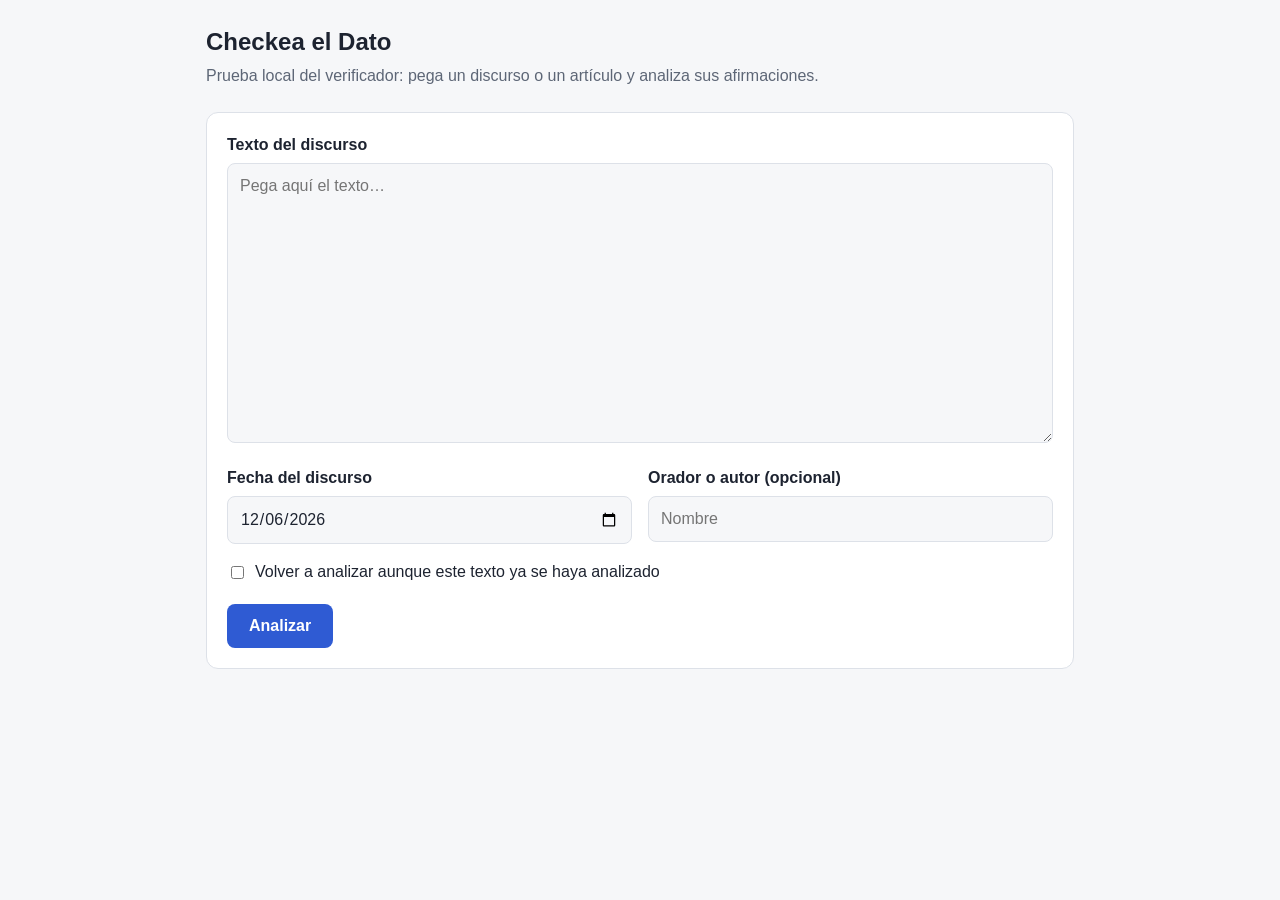
==== pipeline/web/static/index.html @ 822f7fe0 "feat: several speakers per text with per-speaker results Detection returns who the text says made ea" ====
<!doctype html>
<html lang="es">
<head>
<meta charset="utf-8">
<meta name="viewport" content="width=device-width, initial-scale=1">
<title>Checkea el Dato · prueba local</title>
<style>
  :root {
    --bg: #f6f7f9; --card: #ffffff; --text: #1d2330; --muted: #5d6676; --border: #dde1e8;
    --accent: #2f5bd3; --accent-text: #ffffff;
    --warn: #b7791f;
    --verdadero: #1f8a4c; --verdadero_sin_fuente_oficial: #3f8f8a; --no_verificable: #6b7280;
    --falso_sin_fuente_oficial: #c2610f; --falso_con_fuente_oficial: #c53030;
    --tint-verdadero: #e6f4ec; --tint-verdadero_sin_fuente_oficial: #e5f2f1; --tint-no_verificable: #eef0f3;
    --tint-falso_sin_fuente_oficial: #fcefe3; --tint-falso_con_fuente_oficial: #fbe7e7;
  }
  @media (prefers-color-scheme: dark) {
    :root {
      --bg: #12151b; --card: #1b2029; --text: #e6e9ef; --muted: #9aa3b2; --border: #2c3340;
      --accent: #6d8ff0; --accent-text: #0d1117;
      --warn: #e0a84a;
      --verdadero: #4cc38a; --verdadero_sin_fuente_oficial: #6cc4bd; --no_verificable: #9aa3b2;
      --falso_sin_fuente_oficial: #f0a060; --falso_con_fuente_oficial: #f07171;
      --tint-verdadero: #16291f; --tint-verdadero_sin_fuente_oficial: #152a29; --tint-no_verificable: #232833;
      --tint-falso_sin_fuente_oficial: #2f2216; --tint-falso_con_fuente_oficial: #2e1818;
    }
  }
  * { box-sizing: border-box; }
  body { margin: 0; background: var(--bg); color: var(--text);
         font: 16px/1.5 -apple-system, BlinkMacSystemFont, "Segoe UI", Roboto, sans-serif; }
  main { max-width: 900px; margin: 0 auto; padding: 24px 16px 64px; }
  h1 { font-size: 1.5rem; margin: 0 0 4px; }
  h2 { font-size: 1.15rem; margin: 0 0 12px; }
  .sub { color: var(--muted); margin: 0 0 24px; }
  .card { background: var(--card); border: 1px solid var(--border); border-radius: 12px;
          padding: 20px; margin-bottom: 20px; }
  label { display: block; font-weight: 600; margin-bottom: 6px; }
  textarea, input[type=text], input[type=date] {
    width: 100%; padding: 10px 12px; border: 1px solid var(--border); border-radius: 8px;
    background: var(--bg); color: var(--text); font: inherit; }
  textarea { min-height: 280px; resize: vertical; }
  .row { display: grid; grid-template-columns: 1fr 1fr; gap: 16px; margin-top: 16px; }
  @media (max-width: 600px) { .row { grid-template-columns: 1fr; } }
  .check { display: flex; align-items: center; gap: 8px; margin-top: 16px; font-weight: 400; }
  .actions { display: flex; align-items: center; gap: 16px; margin-top: 20px; }
  button { background: var(--accent); color: var(--accent-text); border: 0; border-radius: 8px;
           padding: 10px 22px; font: inherit; font-weight: 600; cursor: pointer; }
  button:disabled { opacity: .5; cursor: default; }
  .hint { color: var(--muted); font-size: .9rem; }
  .steps { list-style: none; padding: 0; margin: 0 0 12px; }
  .steps li { display: flex; gap: 10px; align-items: center; padding: 4px 0; color: var(--muted); }
  .steps li.done { color: var(--text); }
  .steps li.running { color: var(--accent); font-weight: 600; }
  .steps li.failed { color: var(--falso); font-weight: 600; }
  .icon { width: 1.2em; text-align: center; }
  .spin { display: inline-block; animation: spin 1s linear infinite; }
  @keyframes spin { to { transform: rotate(360deg); } }
  .error { border-color: var(--falso); background: var(--tint-falso); }
  .tiles { display: grid; grid-template-columns: repeat(5, 1fr); gap: 10px; margin-bottom: 14px; }
  @media (max-width: 760px) { .tiles { grid-template-columns: repeat(2, 1fr); } }
  .tile { border: 2px solid transparent; border-radius: 10px; padding: 10px 12px; cursor: pointer;
          text-align: left; background: var(--bg); color: var(--text); font: inherit; }
  .tile .n { font-size: 1.6rem; font-weight: 700; display: block; line-height: 1.2; }
  .tile.active { border-color: currentColor; }
  .meta { color: var(--muted); font-size: .92rem; margin: 4px 0; }
  .warnings { margin: 10px 0 0; padding-left: 20px; color: var(--warn); font-size: .92rem; }
  .claim { border-left: 5px solid var(--border); }
  .claim header { display: flex; flex-wrap: wrap; gap: 8px; align-items: center; margin-bottom: 10px; }
  .badge { border-radius: 999px; padding: 2px 12px; font-weight: 700; font-size: .9rem; }
  .pill { border: 1px solid var(--border); border-radius: 999px; padding: 1px 10px; font-size: .82rem; color: var(--muted); }
  blockquote { margin: 0 0 8px; padding: 8px 12px; border-radius: 8px; background: var(--bg); font-style: italic; }
  .normalized { margin: 0 0 10px; font-weight: 600; }
  .explanation { margin: 0 0 10px; }
  .sources { margin: 0; padding-left: 20px; font-size: .92rem; }
  .sources a { color: var(--accent); word-break: break-word; }
  .note { font-size: .88rem; color: var(--warn); margin: 8px 0 0; }
  .hidden { display: none; }
  .table-wrap { overflow-x: auto; margin-top: 14px; }
  table { border-collapse: collapse; width: 100%; font-size: .92rem; }
  th, td { padding: 6px 8px; border-bottom: 1px solid var(--border); text-align: right; white-space: nowrap; }
  th:first-child, td:first-child { text-align: left; white-space: normal; }
  th { color: var(--muted); font-weight: 600; font-size: .82rem; }
  tbody tr { cursor: pointer; }
  tbody tr:hover, tbody tr.active { background: var(--bg); }
  tbody tr.active td:first-child { font-weight: 700; }
  .filters { margin: 0 0 12px; }
</style>
</head>
<body>
<main>
  <h1>Checkea el Dato</h1>
  <p class="sub">Prueba local del verificador: pega un discurso o un artículo y analiza sus afirmaciones.</p>

  <section class="card">
    <form id="form">
      <label for="texto">Texto del discurso</label>
      <textarea id="texto" placeholder="Pega aquí el texto…" required></textarea>
      <div class="row">
        <div>
          <label for="fecha">Fecha del discurso</label>
          <input id="fecha" type="date" required>
        </div>
        <div>
          <label for="autor">Orador o autor (opcional)</label>
          <input id="autor" type="text" placeholder="Nombre">
        </div>
      </div>
      <label class="check"><input id="recalcular" type="checkbox">
        Volver a analizar aunque este texto ya se haya analizado</label>
      <div class="actions">
        <button id="enviar" type="submit">Analizar</button>
        <span class="hint" id="chars"></span>
      </div>
    </form>
  </section>

  <section class="card hidden" id="progreso">
    <h2>Progreso</h2>
    <ul class="steps" id="pasos"></ul>
    <p class="meta" id="mensaje"></p>
  </section>

  <section class="card error hidden" id="error"></section>

  <section class="hidden" id="resultado">
    <div class="card">
      <h2 id="titulo-resumen"></h2>
      <div class="tiles" id="tiles"></div>
      <p class="meta" id="base"></p>
      <p class="meta">«Fuente oficial» incluye organismos públicos (INE, BOE, Banco de España…) y
        verificadores profesionales (Maldita, Newtral, EFE Verifica).</p>
      <p class="meta" id="coste"></p>
      <ul class="warnings" id="avisos"></ul>
      <div class="table-wrap hidden" id="oradores-wrap">
        <h2>Por orador</h2>
        <table id="oradores"></table>
      </div>
    </div>
    <p class="meta filters" id="filtros"></p>
    <div id="afirmaciones"></div>
  </section>
</main>

<script>
const CATEGORIES = {
  verdadero: "Verdadero",
  verdadero_sin_fuente_oficial: "Verdadero sin fuente oficial",
  no_verificable: "No verificable",
  falso_sin_fuente_oficial: "Falso sin fuente oficial",
  falso_con_fuente_oficial: "Falso con fuente oficial",
};
const STEP_NAMES = {
  audio: "Extraer audio", transcript: "Preparar el texto", claims: "Detectar afirmaciones",
  evidence: "Buscar evidencia", verdicts: "Decidir veredictos", report: "Generar informe",
};
const BASIS = {
  factcheck: "desmentido publicado", oficial: "fuente oficial", web: "solo web", sin_fuente: "sin fuente",
};
const STEP_ICONS = { pending: "○", running: "◐", done: "✓", failed: "✗" };

const $ = (id) => document.getElementById(id);
let filter = null;
let speakerFilter = null;
let lastReport = null;

function el(tag, attrs = {}, ...children) {
  const node = document.createElement(tag);
  for (const [key, value] of Object.entries(attrs)) {
    if (key === "class") node.className = value;
    else if (key === "style") node.style.cssText = value;
    else node.setAttribute(key, value);
  }
  for (const child of children) {
    if (child === null || child === undefined) continue;
    node.append(child instanceof Node ? child : document.createTextNode(String(child)));
  }
  return node;
}

function safeLink(url, text) {
  // Only http(s) links; text is always set as text, never as HTML.
  if (!/^https?:\/\//i.test(url)) return el("span", {}, text);
  return el("a", { href: url, target: "_blank", rel: "noopener noreferrer" }, text);
}

function formatTime(seconds) {
  const s = Math.floor(seconds), m = Math.floor(s / 60);
  return `${String(m).padStart(2, "0")}:${String(s % 60).padStart(2, "0")}`;
}

function show(id, visible) { $(id).classList.toggle("hidden", !visible); }

function renderSteps(status) {
  $("pasos").replaceChildren(...status.pasos.map((step) => {
    const icon = el("span", { class: "icon" }, STEP_ICONS[step.estado] || "○");
    if (step.estado === "running") icon.classList.add("spin");
    return el("li", { class: step.estado }, icon, STEP_NAMES[step.paso] || step.paso);
  }));
  $("mensaje").textContent = status.estado === "en_curso" ? status.progreso : "";
}

function renderClaim(claim, speakers) {
  const color = `var(--${claim.category})`;
  const header = el("header", {},
    el("span", { class: "badge", style: `background: var(--tint-${claim.category}); color: ${color}` },
      CATEGORIES[claim.category]),
  );
  if (claim.verdict === "falso" && claim.matched_factcheck) {
    header.append(el("span", { class: "badge", style: `background: ${color}; color: var(--card)` }, "Bulo"));
  }
  if (claim.verdict !== "no_verificable") {
    header.append(el("span", { class: "pill" }, `confianza ${Math.round(claim.confidence * 100)} %`));
  }
  if (claim.basis) header.append(el("span", { class: "pill" }, BASIS[claim.basis]));
  header.append(el("span", { class: "pill" }, speakers[claim.speaker] || claim.speaker));
  if (claim.start !== null && claim.start !== undefined) {
    header.append(el("span", { class: "pill" }, formatTime(claim.start)));
  }

  const card = el("article", { class: "card claim", style: `border-left-color: ${color}` },
    header,
    el("blockquote", {}, `«${claim.text_original}»`),
    el("p", { class: "normalized" }, claim.text_normalized),
    el("p", { class: "explanation" }, claim.explanation),
  );
  if (claim.sources.length) {
    card.append(el("ul", { class: "sources" }, ...claim.sources.map((s) => el("li", {},
      `${s.organization} — `, safeLink(s.url, s.title), s.date ? ` (${s.date})` : ""))));
  }
  if (claim.analysis_error) card.append(el("p", { class: "note" }, `El análisis falló: ${claim.analysis_error}`));
  if (claim.evidence_errors.length) {
    card.append(el("p", { class: "note" }, `Búsquedas con errores: ${claim.evidence_errors.join("; ")}`));
  }
  return card;
}

function renderReport(report) {
  lastReport = report;
  const total = report.claims.length;
  $("titulo-resumen").textContent = `${total} afirmaci${total === 1 ? "ón verificable" : "ones verificables"}`;
  $("tiles").replaceChildren(...Object.entries(CATEGORIES).map(([key, name]) => {
    const tile = el("button", { type: "button", class: "tile" + (filter === key ? " active" : ""),
      style: `color: var(--${key}); background: var(--tint-${key})` },
      el("span", { class: "n" }, report.by_category[key]), name);
    tile.addEventListener("click", () => { filter = filter === key ? null : key; renderReport(lastReport); });
    return tile;
  }));
  const basis = Object.entries(report.by_basis).filter(([, n]) => n).map(([k, n]) => `${BASIS[k]}: ${n}`);
  $("base").textContent = basis.length ? `En qué se apoyan los veredictos — ${basis.join(", ")}` : "";
  const plan = report.cost.entries.some((e) => e.provider === "claude-code");
  $("coste").textContent = `Coste estimado: ${report.cost.total_usd.toFixed(4)} $` +
    (plan ? " (equivalente orientativo, cubierto por tu plan de Claude)" : "");
  $("avisos").replaceChildren(...report.warnings.map((w) => el("li", {}, w)));

  renderSpeakers(report);
  const name = (c) => report.speakers[c.speaker] || c.speaker;
  const claims = report.claims.filter((c) =>
    (!filter || c.category === filter) && (!speakerFilter || name(c) === speakerFilter));
  const active = [filter && CATEGORIES[filter], speakerFilter].filter(Boolean);
  $("filtros").textContent = active.length
    ? `Mostrando: ${active.join(" · ")} (${claims.length}). Pulsa de nuevo para quitar el filtro.` : "";
  $("afirmaciones").replaceChildren(...claims.map((c) => renderClaim(c, report.speakers)));
  if (!total) {
    $("afirmaciones").append(el("p", { class: "meta" }, "No se han detectado afirmaciones verificables en el texto."));
  }
  show("resultado", true);
}

function renderSpeakers(report) {
  const speakers = Object.entries(report.by_speaker);
  show("oradores-wrap", speakers.length > 1);
  if (speakers.length < 2) return;
  const head = el("tr", {}, el("th", {}, "Orador"),
    ...Object.values(CATEGORIES).map((n) => el("th", {}, n)), el("th", {}, "Total"));
  const rows = speakers.map(([speaker, counts]) => {
    const total = Object.values(counts).reduce((a, b) => a + b, 0);
    const row = el("tr", { class: speakerFilter === speaker ? "active" : "" }, el("td", {}, speaker),
      ...Object.keys(CATEGORIES).map((k) => el("td", { style: counts[k] ? `color: var(--${k}); font-weight: 700` : "" }, counts[k])),
      el("td", {}, total));
    row.addEventListener("click", () => {
      speakerFilter = speakerFilter === speaker ? null : speaker;
      renderReport(lastReport);
    });
    return row;
  });
  $("oradores").replaceChildren(el("thead", {}, head), el("tbody", {}, ...rows));
}

async function poll(jobId) {
  const response = await fetch(`/api/analisis/${jobId}`);
  if (!response.ok) throw new Error("No se pudo consultar el análisis");
  const status = await response.json();
  renderSteps(status);
  if (status.estado === "en_curso") return setTimeout(() => poll(jobId).catch(fail), 1000);
  $("enviar").disabled = false;
  if (status.estado === "error") return fail(new Error(status.error));
  try { localStorage.setItem("ultimoAnalisis", jobId); } catch (e) { /* storage unavailable */ }
  renderReport(status.informe);
}

function fail(error) {
  $("enviar").disabled = false;
  $("error").replaceChildren(el("strong", {}, "No se pudo completar el análisis. "), error.message);
  show("error", true);
}

$("form").addEventListener("submit", async (event) => {
  event.preventDefault();
  show("error", false); show("resultado", false); filter = null; speakerFilter = null;
  $("enviar").disabled = true;
  try {
    const response = await fetch("/api/analisis", {
      method: "POST",
      headers: { "Content-Type": "application/json" },
      body: JSON.stringify({
        texto: $("texto").value, fecha: $("fecha").value,
        autor: $("autor").value, recalcular: $("recalcular").checked,
      }),
    });
    const body = await response.json();
    if (!response.ok) throw new Error(typeof body.detail === "string" ? body.detail : "Datos no válidos");
    show("progreso", true);
    await poll(body.job_id);
  } catch (error) { fail(error); }
});

$("texto").addEventListener("input", () => {
  const n = $("texto").value.length;
  $("chars").textContent = n ? `${n.toLocaleString("es-ES")} caracteres` : "";
});

$("fecha").value = new Date().toISOString().slice(0, 10);
try {
  const last = localStorage.getItem("ultimoAnalisis");
  if (last) poll(last).then(() => show("progreso", true)).catch(() => {});
} catch (e) { /* storage unavailable */ }
</script>
</body>
</html>
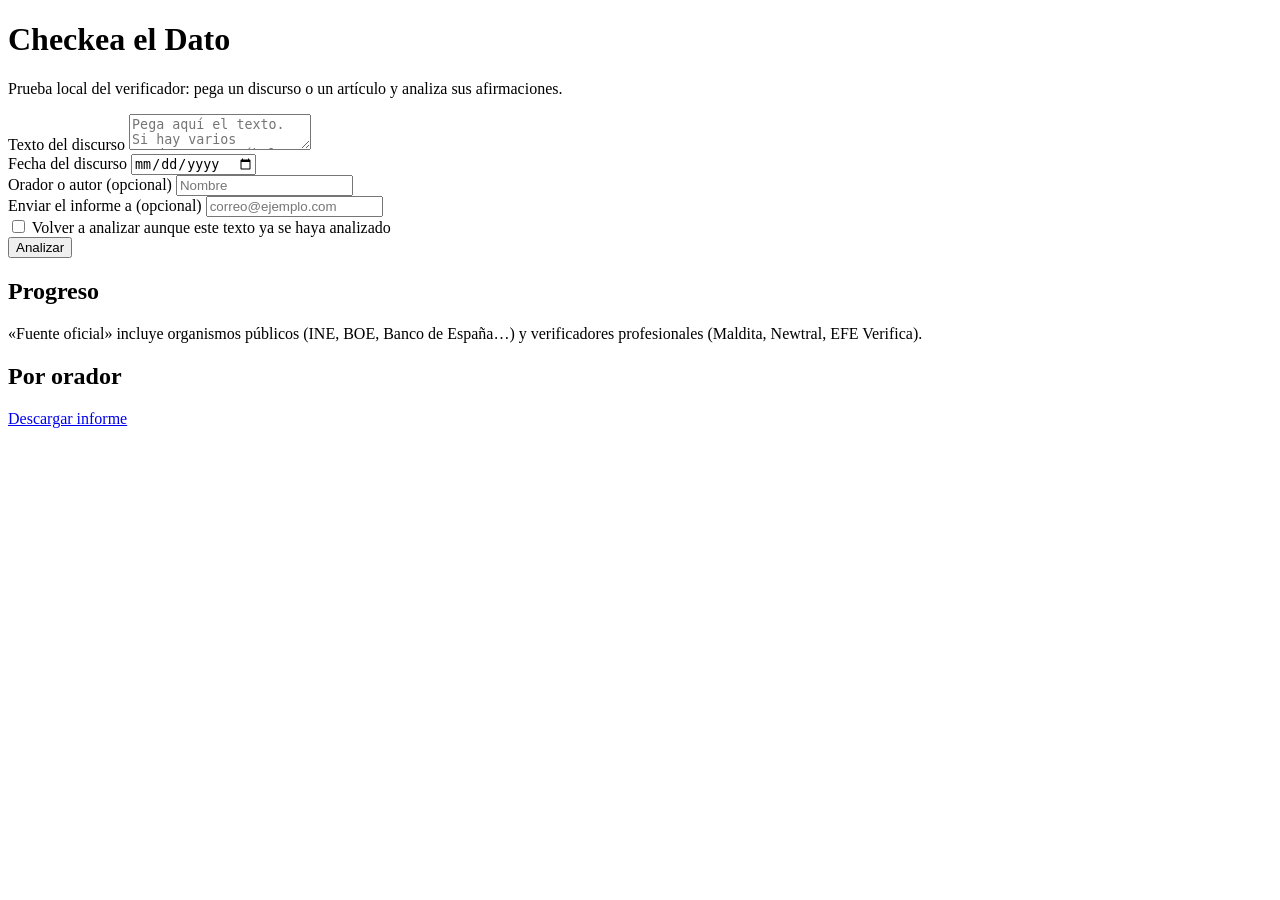
==== commit 451e65f9: "feat: email reports with an interactive HTML attachment The web form and `verificar --email` send th" ====
--- a/pipeline/web/static/index.html
+++ b/pipeline/web/static/index.html
@@ -4,87 +4,7 @@
 <meta charset="utf-8">
 <meta name="viewport" content="width=device-width, initial-scale=1">
 <title>Checkea el Dato · prueba local</title>
-<style>
-  :root {
-    --bg: #f6f7f9; --card: #ffffff; --text: #1d2330; --muted: #5d6676; --border: #dde1e8;
-    --accent: #2f5bd3; --accent-text: #ffffff;
-    --warn: #b7791f;
-    --verdadero: #1f8a4c; --verdadero_sin_fuente_oficial: #3f8f8a; --no_verificable: #6b7280;
-    --falso_sin_fuente_oficial: #c2610f; --falso_con_fuente_oficial: #c53030;
-    --tint-verdadero: #e6f4ec; --tint-verdadero_sin_fuente_oficial: #e5f2f1; --tint-no_verificable: #eef0f3;
-    --tint-falso_sin_fuente_oficial: #fcefe3; --tint-falso_con_fuente_oficial: #fbe7e7;
-  }
-  @media (prefers-color-scheme: dark) {
-    :root {
-      --bg: #12151b; --card: #1b2029; --text: #e6e9ef; --muted: #9aa3b2; --border: #2c3340;
-      --accent: #6d8ff0; --accent-text: #0d1117;
-      --warn: #e0a84a;
-      --verdadero: #4cc38a; --verdadero_sin_fuente_oficial: #6cc4bd; --no_verificable: #9aa3b2;
-      --falso_sin_fuente_oficial: #f0a060; --falso_con_fuente_oficial: #f07171;
-      --tint-verdadero: #16291f; --tint-verdadero_sin_fuente_oficial: #152a29; --tint-no_verificable: #232833;
-      --tint-falso_sin_fuente_oficial: #2f2216; --tint-falso_con_fuente_oficial: #2e1818;
-    }
-  }
-  * { box-sizing: border-box; }
-  body { margin: 0; background: var(--bg); color: var(--text);
-         font: 16px/1.5 -apple-system, BlinkMacSystemFont, "Segoe UI", Roboto, sans-serif; }
-  main { max-width: 900px; margin: 0 auto; padding: 24px 16px 64px; }
-  h1 { font-size: 1.5rem; margin: 0 0 4px; }
-  h2 { font-size: 1.15rem; margin: 0 0 12px; }
-  .sub { color: var(--muted); margin: 0 0 24px; }
-  .card { background: var(--card); border: 1px solid var(--border); border-radius: 12px;
-          padding: 20px; margin-bottom: 20px; }
-  label { display: block; font-weight: 600; margin-bottom: 6px; }
-  textarea, input[type=text], input[type=date] {
-    width: 100%; padding: 10px 12px; border: 1px solid var(--border); border-radius: 8px;
-    background: var(--bg); color: var(--text); font: inherit; }
-  textarea { min-height: 280px; resize: vertical; }
-  .row { display: grid; grid-template-columns: 1fr 1fr; gap: 16px; margin-top: 16px; }
-  @media (max-width: 600px) { .row { grid-template-columns: 1fr; } }
-  .check { display: flex; align-items: center; gap: 8px; margin-top: 16px; font-weight: 400; }
-  .actions { display: flex; align-items: center; gap: 16px; margin-top: 20px; }
-  button { background: var(--accent); color: var(--accent-text); border: 0; border-radius: 8px;
-           padding: 10px 22px; font: inherit; font-weight: 600; cursor: pointer; }
-  button:disabled { opacity: .5; cursor: default; }
-  .hint { color: var(--muted); font-size: .9rem; }
-  .steps { list-style: none; padding: 0; margin: 0 0 12px; }
-  .steps li { display: flex; gap: 10px; align-items: center; padding: 4px 0; color: var(--muted); }
-  .steps li.done { color: var(--text); }
-  .steps li.running { color: var(--accent); font-weight: 600; }
-  .steps li.failed { color: var(--falso); font-weight: 600; }
-  .icon { width: 1.2em; text-align: center; }
-  .spin { display: inline-block; animation: spin 1s linear infinite; }
-  @keyframes spin { to { transform: rotate(360deg); } }
-  .error { border-color: var(--falso); background: var(--tint-falso); }
-  .tiles { display: grid; grid-template-columns: repeat(5, 1fr); gap: 10px; margin-bottom: 14px; }
-  @media (max-width: 760px) { .tiles { grid-template-columns: repeat(2, 1fr); } }
-  .tile { border: 2px solid transparent; border-radius: 10px; padding: 10px 12px; cursor: pointer;
-          text-align: left; background: var(--bg); color: var(--text); font: inherit; }
-  .tile .n { font-size: 1.6rem; font-weight: 700; display: block; line-height: 1.2; }
-  .tile.active { border-color: currentColor; }
-  .meta { color: var(--muted); font-size: .92rem; margin: 4px 0; }
-  .warnings { margin: 10px 0 0; padding-left: 20px; color: var(--warn); font-size: .92rem; }
-  .claim { border-left: 5px solid var(--border); }
-  .claim header { display: flex; flex-wrap: wrap; gap: 8px; align-items: center; margin-bottom: 10px; }
-  .badge { border-radius: 999px; padding: 2px 12px; font-weight: 700; font-size: .9rem; }
-  .pill { border: 1px solid var(--border); border-radius: 999px; padding: 1px 10px; font-size: .82rem; color: var(--muted); }
-  blockquote { margin: 0 0 8px; padding: 8px 12px; border-radius: 8px; background: var(--bg); font-style: italic; }
-  .normalized { margin: 0 0 10px; font-weight: 600; }
-  .explanation { margin: 0 0 10px; }
-  .sources { margin: 0; padding-left: 20px; font-size: .92rem; }
-  .sources a { color: var(--accent); word-break: break-word; }
-  .note { font-size: .88rem; color: var(--warn); margin: 8px 0 0; }
-  .hidden { display: none; }
-  .table-wrap { overflow-x: auto; margin-top: 14px; }
-  table { border-collapse: collapse; width: 100%; font-size: .92rem; }
-  th, td { padding: 6px 8px; border-bottom: 1px solid var(--border); text-align: right; white-space: nowrap; }
-  th:first-child, td:first-child { text-align: left; white-space: normal; }
-  th { color: var(--muted); font-weight: 600; font-size: .82rem; }
-  tbody tr { cursor: pointer; }
-  tbody tr:hover, tbody tr.active { background: var(--bg); }
-  tbody tr.active td:first-child { font-weight: 700; }
-  .filters { margin: 0 0 12px; }
-</style>
+<link rel="stylesheet" href="/static/report.css">
 </head>
 <body>
 <main>
@@ -94,7 +14,7 @@
   <section class="card">
     <form id="form">
       <label for="texto">Texto del discurso</label>
-      <textarea id="texto" placeholder="Pega aquí el texto…" required></textarea>
+      <textarea id="texto" placeholder="Pega aquí el texto. Si hay varios oradores, escríbelo como «Nombre: lo que dice»." required></textarea>
       <div class="row">
         <div>
           <label for="fecha">Fecha del discurso</label>
@@ -103,6 +23,12 @@
         <div>
           <label for="autor">Orador o autor (opcional)</label>
           <input id="autor" type="text" placeholder="Nombre">
+        </div>
+      </div>
+      <div class="row">
+        <div>
+          <label for="email">Enviar el informe a (opcional)</label>
+          <input id="email" type="email" placeholder="correo@ejemplo.com" autocomplete="email">
         </div>
       </div>
       <label class="check"><input id="recalcular" type="checkbox">
@@ -118,6 +44,7 @@
     <h2>Progreso</h2>
     <ul class="steps" id="pasos"></ul>
     <p class="meta" id="mensaje"></p>
+    <p class="meta" id="correo"></p>
   </section>
 
   <section class="card error hidden" id="error"></section>
@@ -135,60 +62,25 @@
         <h2>Por orador</h2>
         <table id="oradores"></table>
       </div>
+      <div class="actions"><a class="button" id="descargar" href="#">Descargar informe</a></div>
     </div>
     <p class="meta filters" id="filtros"></p>
     <div id="afirmaciones"></div>
   </section>
 </main>
 
+<script src="/static/report.js"></script>
 <script>
-const CATEGORIES = {
-  verdadero: "Verdadero",
-  verdadero_sin_fuente_oficial: "Verdadero sin fuente oficial",
-  no_verificable: "No verificable",
-  falso_sin_fuente_oficial: "Falso sin fuente oficial",
-  falso_con_fuente_oficial: "Falso con fuente oficial",
-};
 const STEP_NAMES = {
   audio: "Extraer audio", transcript: "Preparar el texto", claims: "Detectar afirmaciones",
   evidence: "Buscar evidencia", verdicts: "Decidir veredictos", report: "Generar informe",
 };
-const BASIS = {
-  factcheck: "desmentido publicado", oficial: "fuente oficial", web: "solo web", sin_fuente: "sin fuente",
+const STEP_ICONS = { pending: "○", running: "◐", done: "✓", failed: "✗" };
+const MAIL_TEXT = {
+  pendiente: "El informe se enviará por correo al terminar.",
+  enviando: "Enviando el informe por correo…",
+  enviado: "Informe enviado por correo.",
 };
-const STEP_ICONS = { pending: "○", running: "◐", done: "✓", failed: "✗" };
-
-const $ = (id) => document.getElementById(id);
-let filter = null;
-let speakerFilter = null;
-let lastReport = null;
-
-function el(tag, attrs = {}, ...children) {
-  const node = document.createElement(tag);
-  for (const [key, value] of Object.entries(attrs)) {
-    if (key === "class") node.className = value;
-    else if (key === "style") node.style.cssText = value;
-    else node.setAttribute(key, value);
-  }
-  for (const child of children) {
-    if (child === null || child === undefined) continue;
-    node.append(child instanceof Node ? child : document.createTextNode(String(child)));
-  }
-  return node;
-}
-
-function safeLink(url, text) {
-  // Only http(s) links; text is always set as text, never as HTML.
-  if (!/^https?:\/\//i.test(url)) return el("span", {}, text);
-  return el("a", { href: url, target: "_blank", rel: "noopener noreferrer" }, text);
-}
-
-function formatTime(seconds) {
-  const s = Math.floor(seconds), m = Math.floor(s / 60);
-  return `${String(m).padStart(2, "0")}:${String(s % 60).padStart(2, "0")}`;
-}
-
-function show(id, visible) { $(id).classList.toggle("hidden", !visible); }
 
 function renderSteps(status) {
   $("pasos").replaceChildren(...status.pasos.map((step) => {
@@ -197,93 +89,10 @@
     return el("li", { class: step.estado }, icon, STEP_NAMES[step.paso] || step.paso);
   }));
   $("mensaje").textContent = status.estado === "en_curso" ? status.progreso : "";
-}
-
-function renderClaim(claim, speakers) {
-  const color = `var(--${claim.category})`;
-  const header = el("header", {},
-    el("span", { class: "badge", style: `background: var(--tint-${claim.category}); color: ${color}` },
-      CATEGORIES[claim.category]),
-  );
-  if (claim.verdict === "falso" && claim.matched_factcheck) {
-    header.append(el("span", { class: "badge", style: `background: ${color}; color: var(--card)` }, "Bulo"));
-  }
-  if (claim.verdict !== "no_verificable") {
-    header.append(el("span", { class: "pill" }, `confianza ${Math.round(claim.confidence * 100)} %`));
-  }
-  if (claim.basis) header.append(el("span", { class: "pill" }, BASIS[claim.basis]));
-  header.append(el("span", { class: "pill" }, speakers[claim.speaker] || claim.speaker));
-  if (claim.start !== null && claim.start !== undefined) {
-    header.append(el("span", { class: "pill" }, formatTime(claim.start)));
-  }
-
-  const card = el("article", { class: "card claim", style: `border-left-color: ${color}` },
-    header,
-    el("blockquote", {}, `«${claim.text_original}»`),
-    el("p", { class: "normalized" }, claim.text_normalized),
-    el("p", { class: "explanation" }, claim.explanation),
-  );
-  if (claim.sources.length) {
-    card.append(el("ul", { class: "sources" }, ...claim.sources.map((s) => el("li", {},
-      `${s.organization} — `, safeLink(s.url, s.title), s.date ? ` (${s.date})` : ""))));
-  }
-  if (claim.analysis_error) card.append(el("p", { class: "note" }, `El análisis falló: ${claim.analysis_error}`));
-  if (claim.evidence_errors.length) {
-    card.append(el("p", { class: "note" }, `Búsquedas con errores: ${claim.evidence_errors.join("; ")}`));
-  }
-  return card;
-}
-
-function renderReport(report) {
-  lastReport = report;
-  const total = report.claims.length;
-  $("titulo-resumen").textContent = `${total} afirmaci${total === 1 ? "ón verificable" : "ones verificables"}`;
-  $("tiles").replaceChildren(...Object.entries(CATEGORIES).map(([key, name]) => {
-    const tile = el("button", { type: "button", class: "tile" + (filter === key ? " active" : ""),
-      style: `color: var(--${key}); background: var(--tint-${key})` },
-      el("span", { class: "n" }, report.by_category[key]), name);
-    tile.addEventListener("click", () => { filter = filter === key ? null : key; renderReport(lastReport); });
-    return tile;
-  }));
-  const basis = Object.entries(report.by_basis).filter(([, n]) => n).map(([k, n]) => `${BASIS[k]}: ${n}`);
-  $("base").textContent = basis.length ? `En qué se apoyan los veredictos — ${basis.join(", ")}` : "";
-  const plan = report.cost.entries.some((e) => e.provider === "claude-code");
-  $("coste").textContent = `Coste estimado: ${report.cost.total_usd.toFixed(4)} $` +
-    (plan ? " (equivalente orientativo, cubierto por tu plan de Claude)" : "");
-  $("avisos").replaceChildren(...report.warnings.map((w) => el("li", {}, w)));
-
-  renderSpeakers(report);
-  const name = (c) => report.speakers[c.speaker] || c.speaker;
-  const claims = report.claims.filter((c) =>
-    (!filter || c.category === filter) && (!speakerFilter || name(c) === speakerFilter));
-  const active = [filter && CATEGORIES[filter], speakerFilter].filter(Boolean);
-  $("filtros").textContent = active.length
-    ? `Mostrando: ${active.join(" · ")} (${claims.length}). Pulsa de nuevo para quitar el filtro.` : "";
-  $("afirmaciones").replaceChildren(...claims.map((c) => renderClaim(c, report.speakers)));
-  if (!total) {
-    $("afirmaciones").append(el("p", { class: "meta" }, "No se han detectado afirmaciones verificables en el texto."));
-  }
-  show("resultado", true);
-}
-
-function renderSpeakers(report) {
-  const speakers = Object.entries(report.by_speaker);
-  show("oradores-wrap", speakers.length > 1);
-  if (speakers.length < 2) return;
-  const head = el("tr", {}, el("th", {}, "Orador"),
-    ...Object.values(CATEGORIES).map((n) => el("th", {}, n)), el("th", {}, "Total"));
-  const rows = speakers.map(([speaker, counts]) => {
-    const total = Object.values(counts).reduce((a, b) => a + b, 0);
-    const row = el("tr", { class: speakerFilter === speaker ? "active" : "" }, el("td", {}, speaker),
-      ...Object.keys(CATEGORIES).map((k) => el("td", { style: counts[k] ? `color: var(--${k}); font-weight: 700` : "" }, counts[k])),
-      el("td", {}, total));
-    row.addEventListener("click", () => {
-      speakerFilter = speakerFilter === speaker ? null : speaker;
-      renderReport(lastReport);
-    });
-    return row;
-  });
-  $("oradores").replaceChildren(el("thead", {}, head), el("tbody", {}, ...rows));
+  const mail = status.correo;
+  $("correo").textContent = !mail ? "" : mail.estado === "error"
+    ? `No se pudo enviar el correo: ${mail.detalle}` : `${MAIL_TEXT[mail.estado]} (${mail.destino})`;
+  $("correo").style.color = mail && mail.estado === "error" ? "var(--error)" : "";
 }
 
 async function poll(jobId) {
@@ -291,11 +100,16 @@
   if (!response.ok) throw new Error("No se pudo consultar el análisis");
   const status = await response.json();
   renderSteps(status);
-  if (status.estado === "en_curso") return setTimeout(() => poll(jobId).catch(fail), 1000);
+  const mailPending = status.correo && ["pendiente", "enviando"].includes(status.correo.estado);
+  if (status.estado === "en_curso" || (status.estado === "terminado" && mailPending)) {
+    setTimeout(() => poll(jobId).catch(fail), 1000);
+  }
+  if (status.estado === "en_curso") return;
   $("enviar").disabled = false;
   if (status.estado === "error") return fail(new Error(status.error));
   try { localStorage.setItem("ultimoAnalisis", jobId); } catch (e) { /* storage unavailable */ }
-  renderReport(status.informe);
+  $("descargar").href = `/api/analisis/${jobId}/informe.html`;
+  if (!lastReport || lastReport.job_id !== status.informe.job_id) renderReport(status.informe);
 }
 
 function fail(error) {
@@ -306,15 +120,15 @@
 
 $("form").addEventListener("submit", async (event) => {
   event.preventDefault();
-  show("error", false); show("resultado", false); filter = null; speakerFilter = null;
+  show("error", false); show("resultado", false); resetFilters(); lastReport = null;
   $("enviar").disabled = true;
   try {
     const response = await fetch("/api/analisis", {
       method: "POST",
       headers: { "Content-Type": "application/json" },
       body: JSON.stringify({
-        texto: $("texto").value, fecha: $("fecha").value,
-        autor: $("autor").value, recalcular: $("recalcular").checked,
+        texto: $("texto").value, fecha: $("fecha").value, autor: $("autor").value,
+        email: $("email").value, recalcular: $("recalcular").checked,
       }),
     });
     const body = await response.json();
@@ -331,6 +145,11 @@
 
 $("fecha").value = new Date().toISOString().slice(0, 10);
 try {
+  const savedEmail = localStorage.getItem("correo");
+  if (savedEmail) $("email").value = savedEmail;
+  $("email").addEventListener("change", () => {
+    try { localStorage.setItem("correo", $("email").value); } catch (e) { /* storage unavailable */ }
+  });
   const last = localStorage.getItem("ultimoAnalisis");
   if (last) poll(last).then(() => show("progreso", true)).catch(() => {});
 } catch (e) { /* storage unavailable */ }
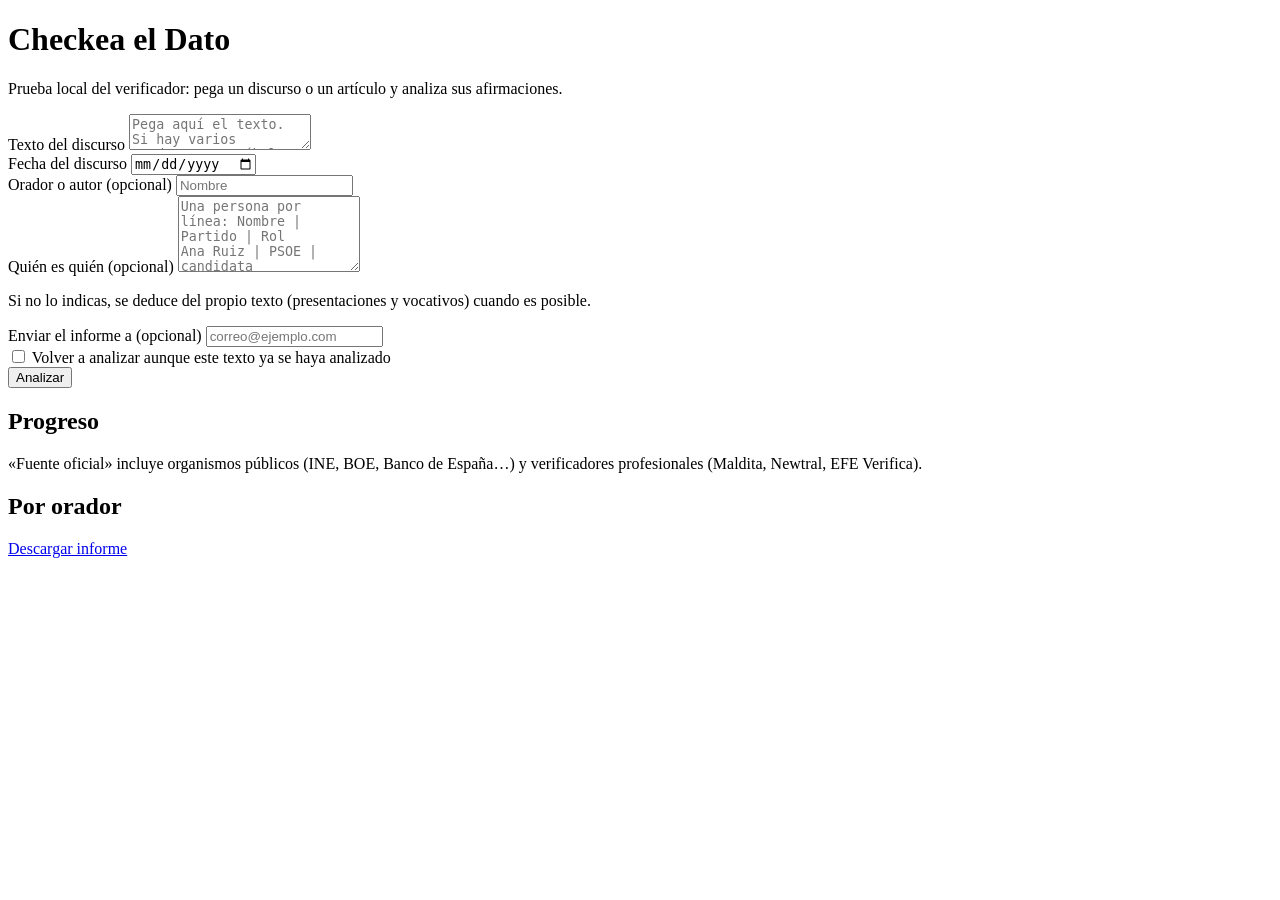
==== commit 0f557aeb: "feat(context): identify speakers' names, parties and roles New "speakers" step after the transcript." ====
--- a/pipeline/web/static/index.html
+++ b/pipeline/web/static/index.html
@@ -25,6 +25,9 @@
           <input id="autor" type="text" placeholder="Nombre">
         </div>
       </div>
+      <label for="oradores" style="margin-top:16px">Quién es quién (opcional)</label>
+      <textarea id="oradores" style="min-height:70px" placeholder="Una persona por línea: Nombre | Partido | Rol&#10;Ana Ruiz | PSOE | candidata"></textarea>
+      <p class="hint">Si no lo indicas, se deduce del propio texto (presentaciones y vocativos) cuando es posible.</p>
       <div class="row">
         <div>
           <label for="email">Enviar el informe a (opcional)</label>
@@ -72,7 +75,8 @@
 <script src="/static/report.js"></script>
 <script>
 const STEP_NAMES = {
-  audio: "Extraer audio", transcript: "Preparar el texto", claims: "Detectar afirmaciones",
+  audio: "Extraer audio", transcript: "Preparar el texto", speakers: "Identificar oradores",
+  context: "Resolver contexto", claims: "Detectar afirmaciones",
   evidence: "Buscar evidencia", verdicts: "Decidir veredictos", report: "Generar informe",
 };
 const STEP_ICONS = { pending: "○", running: "◐", done: "✓", failed: "✗" };
@@ -128,7 +132,8 @@
       headers: { "Content-Type": "application/json" },
       body: JSON.stringify({
         texto: $("texto").value, fecha: $("fecha").value, autor: $("autor").value,
-        email: $("email").value, recalcular: $("recalcular").checked,
+        email: $("email").value, oradores: $("oradores").value,
+        recalcular: $("recalcular").checked,
       }),
     });
     const body = await response.json();
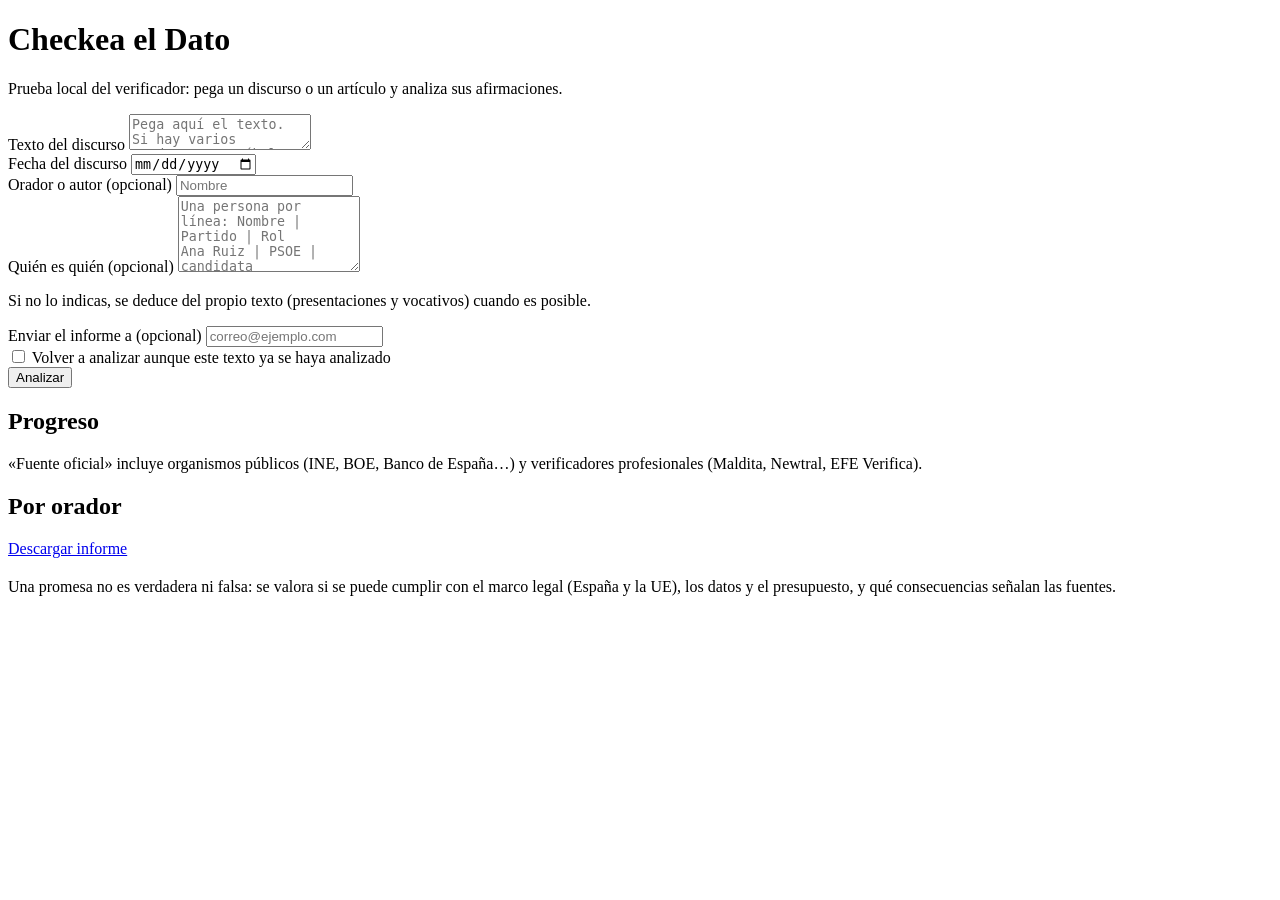
==== commit 35675a07: "feat(promises): detect concrete promises and assess their feasibility Promises get viable/dudosa/inv" ====
--- a/pipeline/web/static/index.html
+++ b/pipeline/web/static/index.html
@@ -69,17 +69,24 @@
     </div>
     <p class="meta filters" id="filtros"></p>
     <div id="afirmaciones"></div>
+    <div class="hidden" id="promesas-wrap">
+      <h2 class="section-title" id="titulo-promesas"></h2>
+      <p class="meta">Una promesa no es verdadera ni falsa: se valora si se puede cumplir con el marco legal
+        (España y la UE), los datos y el presupuesto, y qué consecuencias señalan las fuentes.</p>
+      <div class="tiles tiles-4" id="tiles-promesas"></div>
+      <div id="promesas"></div>
+    </div>
   </section>
 </main>
 
 <script src="/static/report.js"></script>
 <script>
 const STEP_NAMES = {
-  audio: "Extraer audio", transcript: "Preparar el texto", speakers: "Identificar oradores",
+  audio: "Extraer audio", transcript: "Preparar el texto", speakers: "Identificar interlocutores y turnos", speaker_research: "Investigar a los oradores (fuentes oficiales y web)",
   context: "Resolver contexto", claims: "Detectar afirmaciones",
   evidence: "Buscar evidencia", verdicts: "Decidir veredictos", report: "Generar informe",
 };
-const STEP_ICONS = { pending: "○", running: "◐", done: "✓", failed: "✗" };
+const STEP_ICONS = { pending: "○", running: "◐", done: "✓", partial: "◑", failed: "✗" };
 const MAIL_TEXT = {
   pendiente: "El informe se enviará por correo al terminar.",
   enviando: "Enviando el informe por correo…",
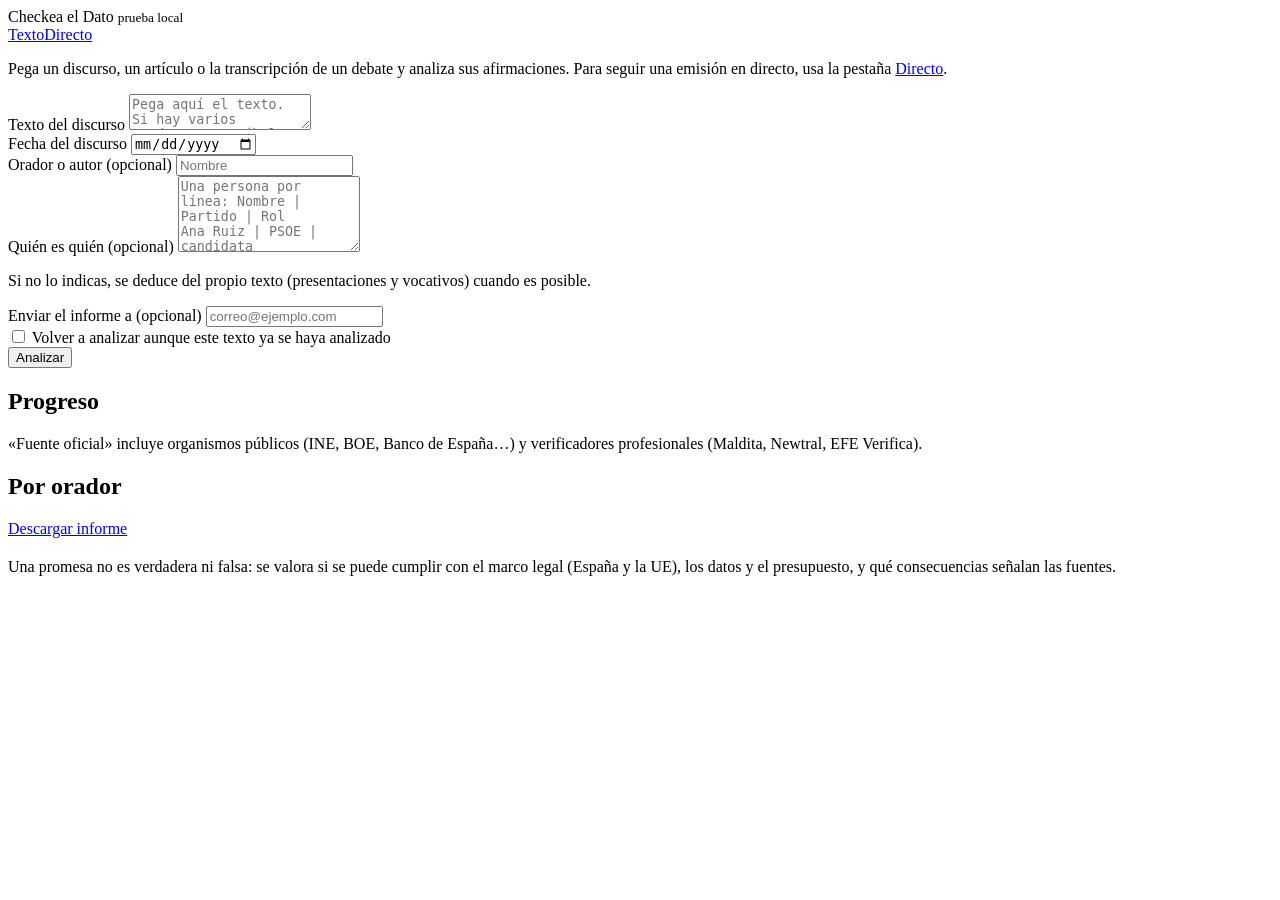
==== commit 5ecba94c: "chore: portable hooks, shared navigation for the local web and docs for the live mode Hooks run thro" ====
--- a/pipeline/web/static/index.html
+++ b/pipeline/web/static/index.html
@@ -5,11 +5,16 @@
 <meta name="viewport" content="width=device-width, initial-scale=1">
 <title>Checkea el Dato · prueba local</title>
 <link rel="stylesheet" href="/static/report.css">
+<link rel="stylesheet" href="/static/app.css">
 </head>
 <body>
 <main>
-  <h1>Checkea el Dato</h1>
-  <p class="sub">Prueba local del verificador: pega un discurso o un artículo y analiza sus afirmaciones.</p>
+  <nav class="topbar">
+    <span class="brand">Checkea el Dato <small>prueba local</small></span>
+    <div class="tabs"><a href="/" class="active">Texto</a><a href="/directo">Directo</a></div>
+  </nav>
+  <p class="sub">Pega un discurso, un artículo o la transcripción de un debate y analiza sus afirmaciones.
+    Para seguir una emisión en directo, usa la pestaña <a href="/directo">Directo</a>.</p>
 
   <section class="card">
     <form id="form">
@@ -45,6 +50,7 @@
 
   <section class="card hidden" id="progreso">
     <h2>Progreso</h2>
+    <div class="progress"><span id="barra"></span></div>
     <ul class="steps" id="pasos"></ul>
     <p class="meta" id="mensaje"></p>
     <p class="meta" id="correo"></p>
@@ -68,13 +74,13 @@
       <div class="actions"><a class="button" id="descargar" href="#">Descargar informe</a></div>
     </div>
     <p class="meta filters" id="filtros"></p>
-    <div id="afirmaciones"></div>
+    <div class="feed" id="afirmaciones"></div>
     <div class="hidden" id="promesas-wrap">
       <h2 class="section-title" id="titulo-promesas"></h2>
       <p class="meta">Una promesa no es verdadera ni falsa: se valora si se puede cumplir con el marco legal
         (España y la UE), los datos y el presupuesto, y qué consecuencias señalan las fuentes.</p>
       <div class="tiles tiles-4" id="tiles-promesas"></div>
-      <div id="promesas"></div>
+      <div class="feed" id="promesas"></div>
     </div>
   </section>
 </main>
@@ -82,9 +88,10 @@
 <script src="/static/report.js"></script>
 <script>
 const STEP_NAMES = {
-  audio: "Extraer audio", transcript: "Preparar el texto", speakers: "Identificar interlocutores y turnos", speaker_research: "Investigar a los oradores (fuentes oficiales y web)",
-  context: "Resolver contexto", claims: "Detectar afirmaciones",
-  evidence: "Buscar evidencia", verdicts: "Decidir veredictos", report: "Generar informe",
+  audio: "Extraer audio", transcript: "Preparar el texto", speakers: "Identificar interlocutores y turnos",
+  speaker_research: "Investigar a los oradores (fuentes oficiales y web)", claims: "Detectar afirmaciones",
+  context: "Resolver contexto", evidence: "Buscar evidencia", verdicts: "Decidir veredictos",
+  promises: "Valorar promesas", report: "Generar informe",
 };
 const STEP_ICONS = { pending: "○", running: "◐", done: "✓", partial: "◑", failed: "✗" };
 const MAIL_TEXT = {
@@ -94,6 +101,9 @@
 };
 
 function renderSteps(status) {
+  const done = status.pasos.filter((s) => s.estado === "done" || s.estado === "partial").length;
+  const running = status.pasos.some((s) => s.estado === "running") ? 0.5 : 0;
+  $("barra").style.width = `${Math.round(100 * (done + running) / status.pasos.length)}%`;
   $("pasos").replaceChildren(...status.pasos.map((step) => {
     const icon = el("span", { class: "icon" }, STEP_ICONS[step.estado] || "○");
     if (step.estado === "running") icon.classList.add("spin");
@@ -120,7 +130,10 @@
   if (status.estado === "error") return fail(new Error(status.error));
   try { localStorage.setItem("ultimoAnalisis", jobId); } catch (e) { /* storage unavailable */ }
   $("descargar").href = `/api/analisis/${jobId}/informe.html`;
-  if (!lastReport || lastReport.job_id !== status.informe.job_id) renderReport(status.informe);
+  if (!lastReport || lastReport.job_id !== status.informe.job_id) {
+    renderReport(status.informe);
+    $("resultado").scrollIntoView({ behavior: "smooth", block: "start" });
+  }
 }
 
 function fail(error) {
@@ -146,6 +159,7 @@
     const body = await response.json();
     if (!response.ok) throw new Error(typeof body.detail === "string" ? body.detail : "Datos no válidos");
     show("progreso", true);
+    $("progreso").scrollIntoView({ behavior: "smooth", block: "nearest" });
     await poll(body.job_id);
   } catch (error) { fail(error); }
 });
